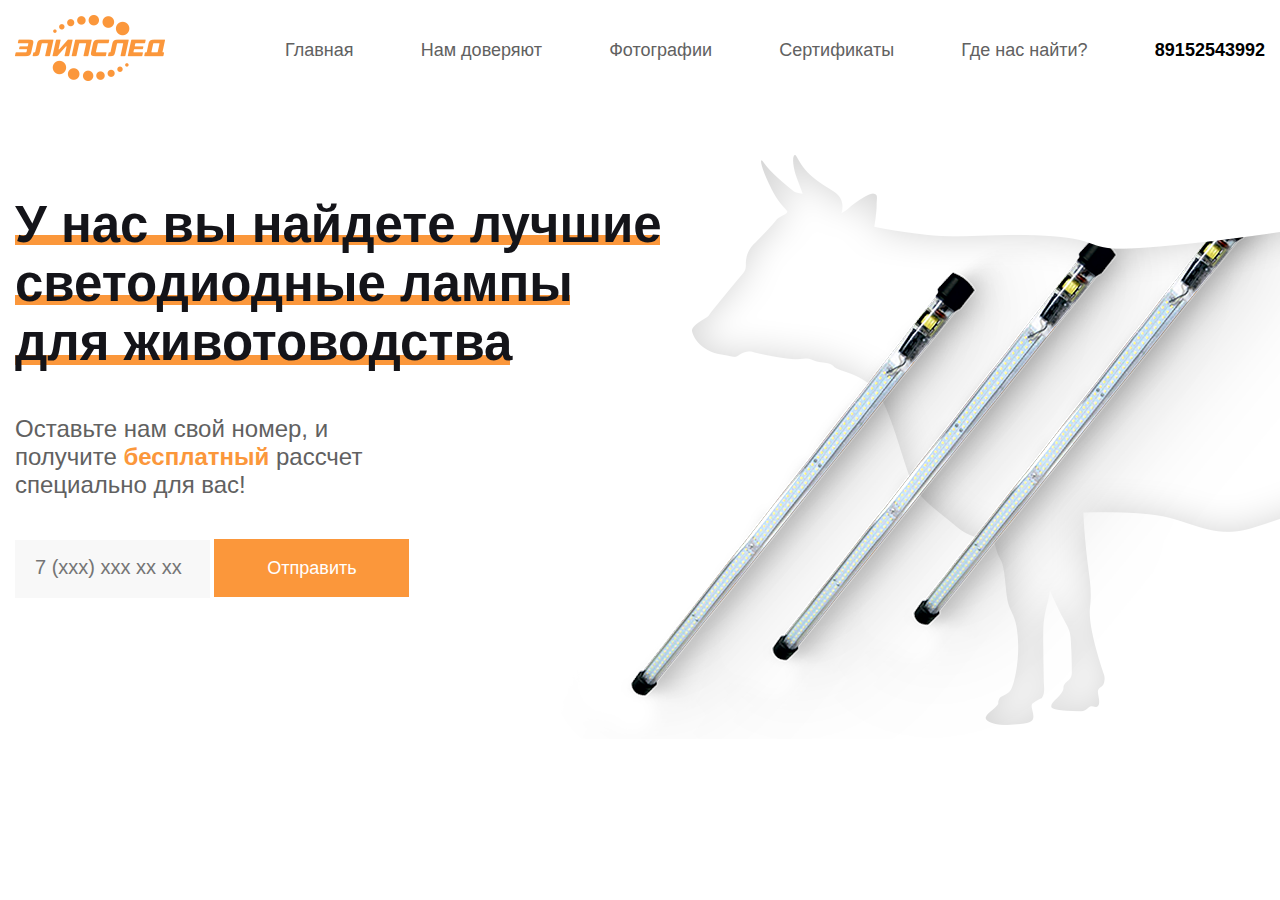
==== src/index.html @ 794aedae "Initial commit" ====
<!DOCTYPE html>
<html>
<head>
  <meta charset="utf-8">
  <meta name="viewport" content="width=device-width">
  <link rel="stylesheet" href="./css/style.css">
  <title>Lamp</title>
</head>
<body>
  <div class="container">
    <header class="header">
        <div class="logo">
          <img src="./img/logo.png" alt="logo">
        </div>
        <div class="nav">
          <a href="#" class="nav_item">Главная</a>
          <a href="#" class="nav_item">Нам доверяют</a>
          <a href="#" class="nav_item">Фотографии</a>
          <a href="#" class="nav_item">Сертификаты</a>
          <a href="#" class="nav_item">Где нас найти?</a>
          <a href="#" class="nav_item"><b>89152543992</b></a>
        </div>
    </header>

    <section class="main">
      <img src="./img/cow.png" class="img_cow" alt="cow">
      <img src="./img/lamps.png" class="img_lamps" alt="lamps">
      <div class="form_wrapper">
        <h1 class="title">У нас вы найдете лучшие
          светодиодные лампы
          для животоводства</h1>
          <div class="lines">
            <div style="width: 645px;"></div>
            <div style="width: 555px;"></div>
            <div style="width: 495px;"></div>
          </div>
          <div class="form">
            <span class="text">Оставьте нам свой номер,
              и получите <b>бесплатный</b> рассчет
              специально для вас!</span>
              <div class="submit">
                <input type="tel"  pattern="[0-9]{3}-[0-9]{3}-[0-9]{2}-[0-9]{2}"
                required placeholder="7 (xxx) xxx xx xx" class="phone_input">
                <button class="btn">Отправить</button>
              </div>
          </div>
      </div>
    </section>

  </div>
</body>
</html>
---- src/css/style.css ----
* {
  margin: 0;
  padding: 0;
  box-sizing: border-box;
  font-family: sans-serif;
}

.container {
  margin: auto;
  width: 1250px;
}

.header {
  width: 100%;
  display: flex;
  justify-content: space-between;
  height: 100px;
  align-items: center;
}

.nav {
  width: 980px;
  display: flex;
  justify-content: space-between;
}

.nav_item {
  text-decoration: none;
  font-size: 18px;
  color: #616161;
}

.nav_item:last-child {
  color: #000;
}

.main {
  width: 100%;
  height: 700px;
  position: relative;
}

.img_cow {
  position: absolute;
  margin-left: 677px;
  z-index: -1;
}

.img_lamps {
  position: absolute;
  margin-left: 535px;
}

.form_wrapper {
  position: relative;
  margin-top: 55px;
  padding-top: 40px;
  width: 655px;
}

.lines {
  margin-top: 40px;
}

.lines div {
  height: 10px;
  background-color: #fb973b;
  margin-bottom: 50px;
}

.title {
  position: absolute;
  font-size: 51px;
  color: #141419;
}

.form {
  width: 395px;
}

.text {
  width: 325px;
  color: #616161;
  font-size: 24px;
}

.text b {
  color: #fb973b;
}

.submit {
  margin-top: 40px;
}

.phone_input,
.btn {
  width: 195px;
  height: 58px;
  border: none;
}
.phone_input:focus,
.btn:focus{
  outline: none;
}

.phone_input {
  background-color: #f8f8f8;
  padding-left: 20px;
}

.phone_input::placeholder {
  font-size: 20px;
}

.btn {
  background-color: #fb973b;
  color: #fff;
  cursor: pointer;
  font-size: 18px;
}
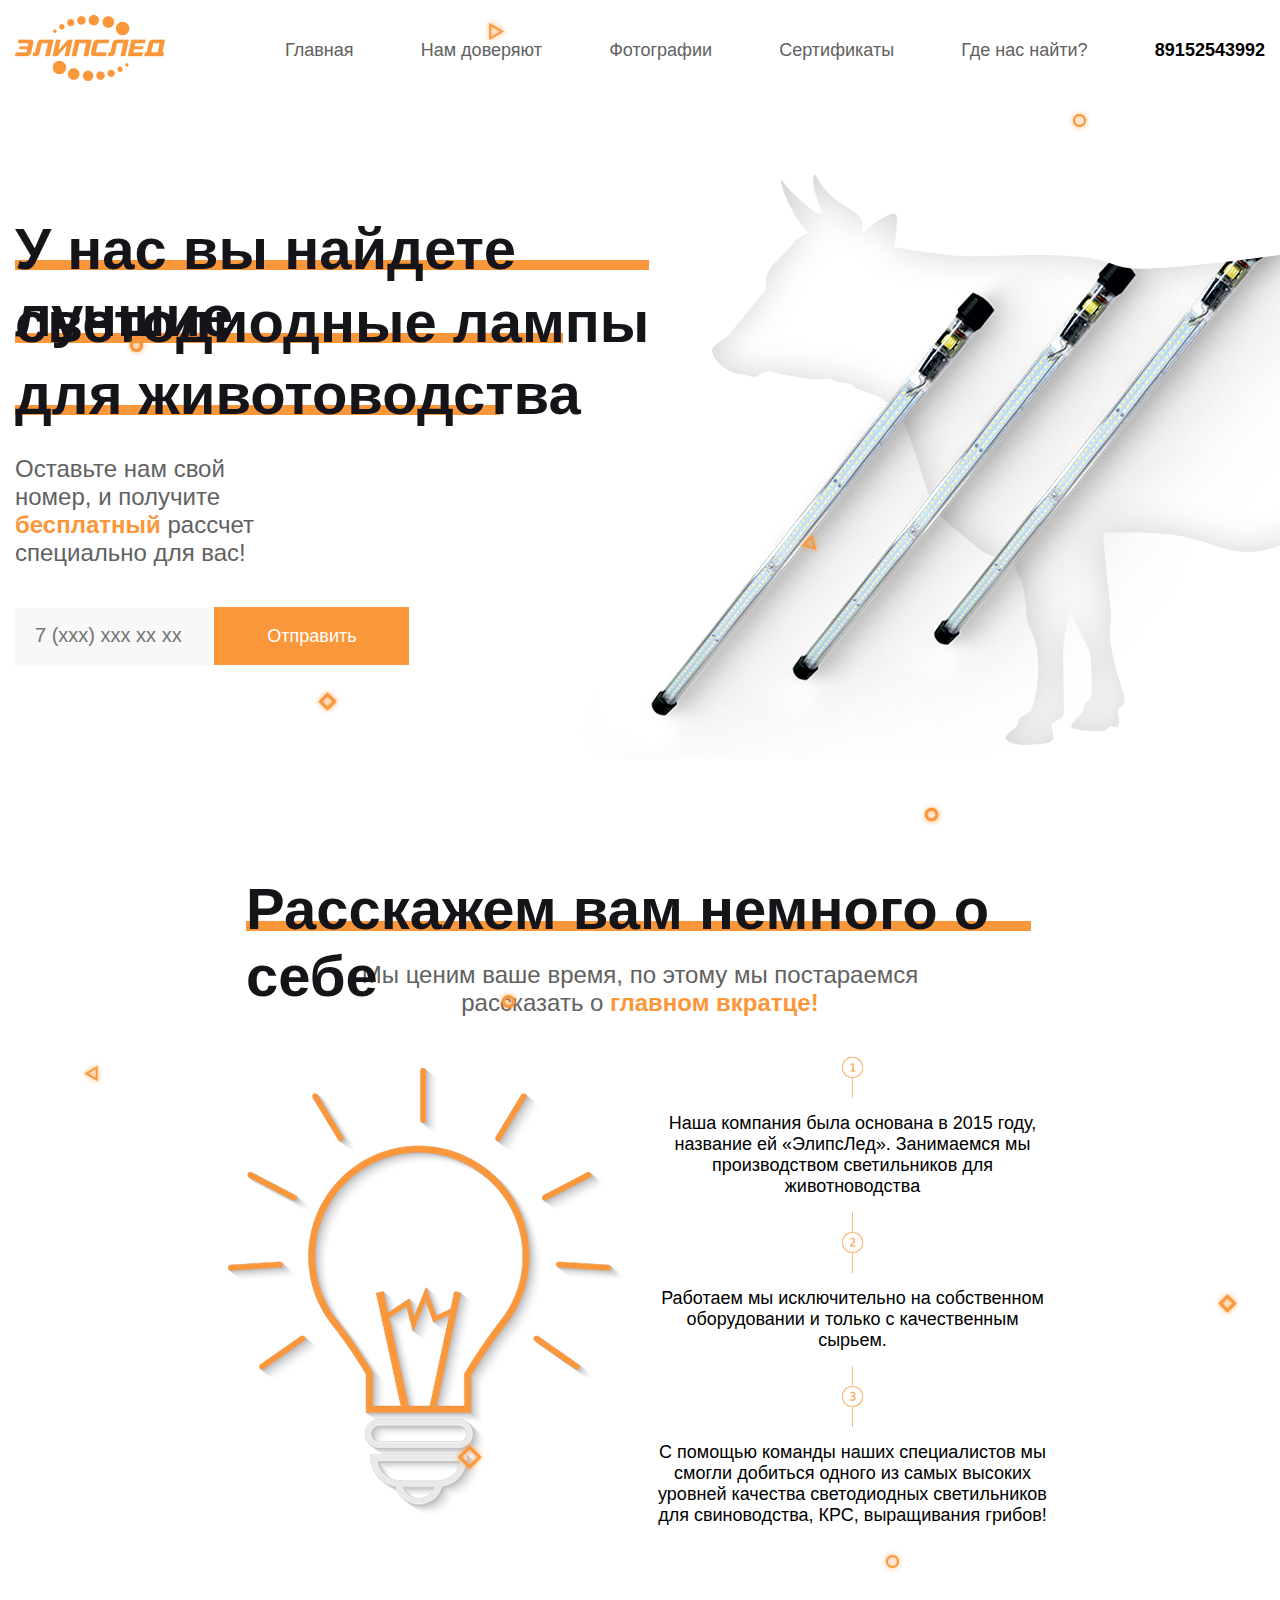
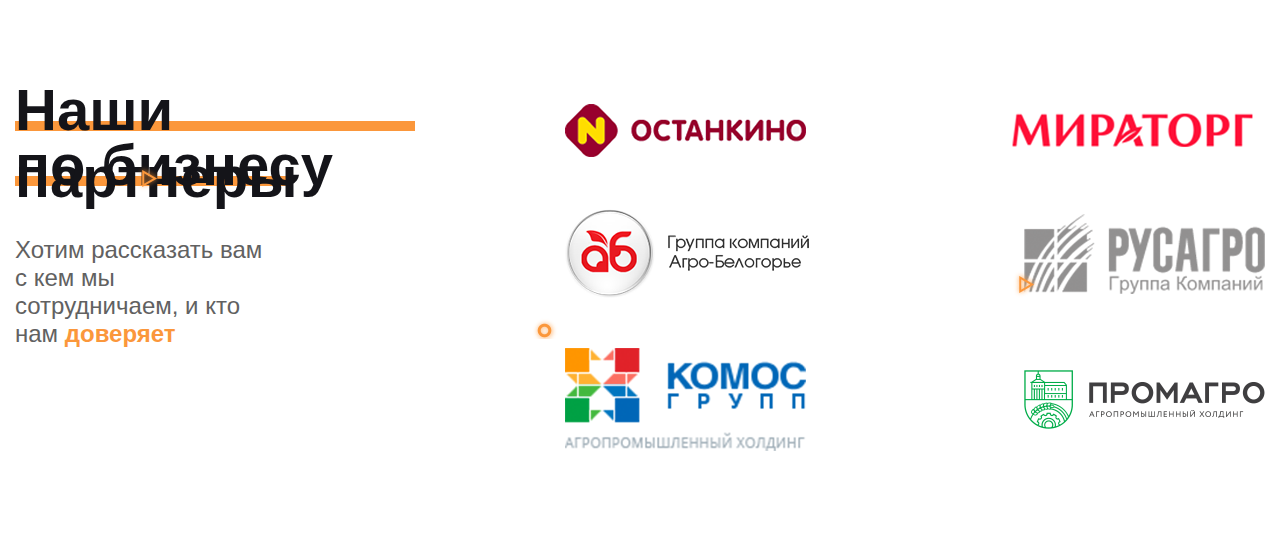
==== commit 61d6c9c9: "total commit" ====
--- a/src/index.html
+++ b/src/index.html
@@ -7,6 +7,7 @@
   <title>Lamp</title>
 </head>
 <body>
+  <div class="elems"></div>
   <div class="container">
     <header class="header">
         <div class="logo">
@@ -26,24 +27,80 @@
       <img src="./img/cow.png" class="img_cow" alt="cow">
       <img src="./img/lamps.png" class="img_lamps" alt="lamps">
       <div class="form_wrapper">
-        <h1 class="title">У нас вы найдете лучшие
-          светодиодные лампы
-          для животоводства</h1>
-          <div class="lines">
-            <div style="width: 645px;"></div>
-            <div style="width: 555px;"></div>
-            <div style="width: 495px;"></div>
+        <div class="main_title">
+          <div class="wrap">
+            <h1>У нас вы найдете лучшие</h1>
+            <div class="line" style="width: 634px;"></div>
           </div>
-          <div class="form">
-            <span class="text">Оставьте нам свой номер,
+          <div class="wrap">
+            <h1>светодиодные лампы</h1>
+            <div class="line" style="width: 548px;"></div>
+          </div>
+          <div class="wrap">
+            <h1>для животоводства</h1>
+            <div class="line" style="width: 485px;"></div>
+          </div>
+        </div>
+        <div class="form">
+          <div class="text">
+            <span>Оставьте нам свой номер,
               и получите <b>бесплатный</b> рассчет
               специально для вас!</span>
-              <div class="submit">
-                <input type="tel"  pattern="[0-9]{3}-[0-9]{3}-[0-9]{2}-[0-9]{2}"
-                required placeholder="7 (xxx) xxx xx xx" class="phone_input">
-                <button class="btn">Отправить</button>
-              </div>
           </div>
+          <div class="submit">
+            <input type="tel"  pattern="[0-9]{3}-[0-9]{3}-[0-9]{2}-[0-9]{2}"
+            required placeholder="7 (xxx) xxx xx xx" class="phone_input">
+            <button class="btn">Отправить</button>
+          </div>
+        </div>
+      </div>
+    </section>
+
+    <section class="aboutUs">
+      <div class="title_wrapper">
+        <h1 class="about_title">Расскажем вам немного о себе</h1>
+        <div class="line about" style="width: 785px;"></div>
+      </div>
+      <span class="subtitle">Мы ценим ваше время, по этому мы постараемся<br>
+        рассказать о <b>главном вкратце!</b></span>
+      <div class="about_wrapper">
+        <img src="./img/lamp.png" class="lamp" alt="lamp">
+        <div class="about_items">
+          <img src="./img/one.png" style="margin-top: 0;" alt="one" class="break-num">
+          <span class="about_item">Наша компания была основана в 2015 году, название ей «ЭлипсЛед». Занимаемся мы производством светильников для животноводства</span>
+          <img src="./img/two.png" alt="two" class="break-num">
+          <span class="about_item">Работаем мы исключительно на собственном оборудовании и только с качественным сырьем.</span>
+          <img src="./img/three.png" alt="three" class="break-num">
+          <span class="about_item">С помощью команды наших специалистов
+            мы смогли добиться одного из самых высоких уровней качества светодиодных светильников
+            для свиноводства, КРС, выращивания грибов!</span>
+        </div>
+      </div>
+    </section>
+
+    <section class="our_partners">
+      <div class="partners_text">
+        <div class="wrap">
+          <h1 class="partners_title">Наши партнеры</h1>
+          <div class="line partners" style="width: 400px"></div>
+        </div>
+        <div class="wrap">
+          <h1 class="partners_title">по бизнесу</h1>
+          <div class="line partners" style="width: 275px"></div>
+        </div>
+        <div class="subtitle_text">
+          <span class="subtitle">Хотим рассказать вам
+            с кем мы сотрудничаем,
+            и кто нам <b>доверяет</b></span>
+        </div>
+      </div>
+      <div class="logos">
+        <img src="./img/ostankino.png" alt="ostankino">
+        <img src="./img/miratorg.png" alt="miratorg">
+        <img src="./img/agro.png" alt="agro">
+        <img src="./img/rusagro.png" alt="rusagro">
+        <img src="./img/kosmos.png" alt="kosmos">
+        <img src="./img/promagro.png" alt="promagro">
       </div>
     </section>
 
--- a/src/css/style.css
+++ b/src/css/style.css
@@ -1,14 +1,42 @@
+/* MAIN-CONF */
 * {
   margin: 0;
   padding: 0;
   box-sizing: border-box;
-  font-family: sans-serif;
+  font-family: Calibri, sans-serif;
+}
+
+h1 {
+  color: #141419;
+  font-size: 58px;
+  position: absolute;
+}
+
+.line {
+  height: 10px;
+  background-color: #fb973b;
 }
 
 .container {
   margin: auto;
   width: 1250px;
 }
+
+body {
+  position: relative;
+}
+
+.elems {
+  background-image: url("../img/elems.png");
+  position: absolute;
+  left: 80px;
+  top: 17px;
+  width: 1798px;
+  height: 1922px;
+  z-index: 133;
+}
+
+/* HEADER */
 
 .header {
   width: 100%;
@@ -34,6 +62,8 @@
   color: #000;
 }
 
+/* MAIN-SECTION */
+
 .main {
   width: 100%;
   height: 700px;
@@ -42,44 +72,43 @@
 
 .img_cow {
   position: absolute;
-  margin-left: 677px;
+  margin-left: 697px;
   z-index: -1;
 }
 
 .img_lamps {
   position: absolute;
-  margin-left: 535px;
+  margin-left: 555px;
 }
 
 .form_wrapper {
   position: relative;
-  margin-top: 55px;
+  margin-top: 75px;
   padding-top: 40px;
   width: 655px;
 }
 
-.lines {
+.main_title {
+  height: 200px;
+  display: flex;
+  flex-direction: column;
+  justify-content: space-between;
+}
+
+.wrap div {
+  margin-top: 45px;
+}
+
+.form {
   margin-top: 40px;
-}
-
-.lines div {
-  height: 10px;
-  background-color: #fb973b;
-  margin-bottom: 50px;
-}
-
-.title {
-  position: absolute;
-  font-size: 51px;
-  color: #141419;
-}
-
-.form {
   width: 395px;
 }
 
 .text {
-  width: 325px;
+  width: 280px;
+}
+
+.text span {
   color: #616161;
   font-size: 24px;
 }
@@ -117,4 +146,88 @@
   color: #fff;
   cursor: pointer;
   font-size: 18px;
+}
+
+/* ABOUT-SECTION */
+
+.aboutUs {
+  display: flex;
+  flex-direction: column;
+  align-items: center;
+}
+
+.title_wrapper {
+  width: 788px;
+  position: relative;
+}
+
+.about {
+  margin-top: 46px;
+}
+
+.subtitle {
+  margin-top: 30px;
+  margin-bottom: 40px;
+  text-align: center;
+  color: #616161;
+  font-size: 24px;
+}
+
+.subtitle b {
+  color: #fb973b;
+}
+
+.about_wrapper {
+  width: 825px;
+  display: flex;
+  justify-content: space-between;
+  align-items: center;
+}
+
+.about_items {
+  width: 400px;
+  display: flex;
+  flex-direction: column;
+  align-items: center;
+  text-align: center;
+}
+
+.break-num {
+  margin: 15px 0 15px 0;
+}
+
+.about_item {
+  font-size: 18px;
+}
+
+/* PARTNERS-SECTION */
+
+.our_partners {
+  margin-top: 150px;
+  margin-bottom: 80px;
+  display: flex;
+  justify-content: space-between;
+}
+
+.partners_text {
+  position: relative;
+  width: 410px;
+  height: 110px;
+  display: flex;
+  flex-direction: column;
+  justify-content: space-between;
+}
+
+.subtitle_text {
+  margin-top: 50px;
+  width: 250px;
+}
+
+.logos {
+  width: 700px;
+  height: 400px;
+  display: flex;
+  justify-content: space-between;
+  flex-wrap: wrap;
+  align-items: center;
 }